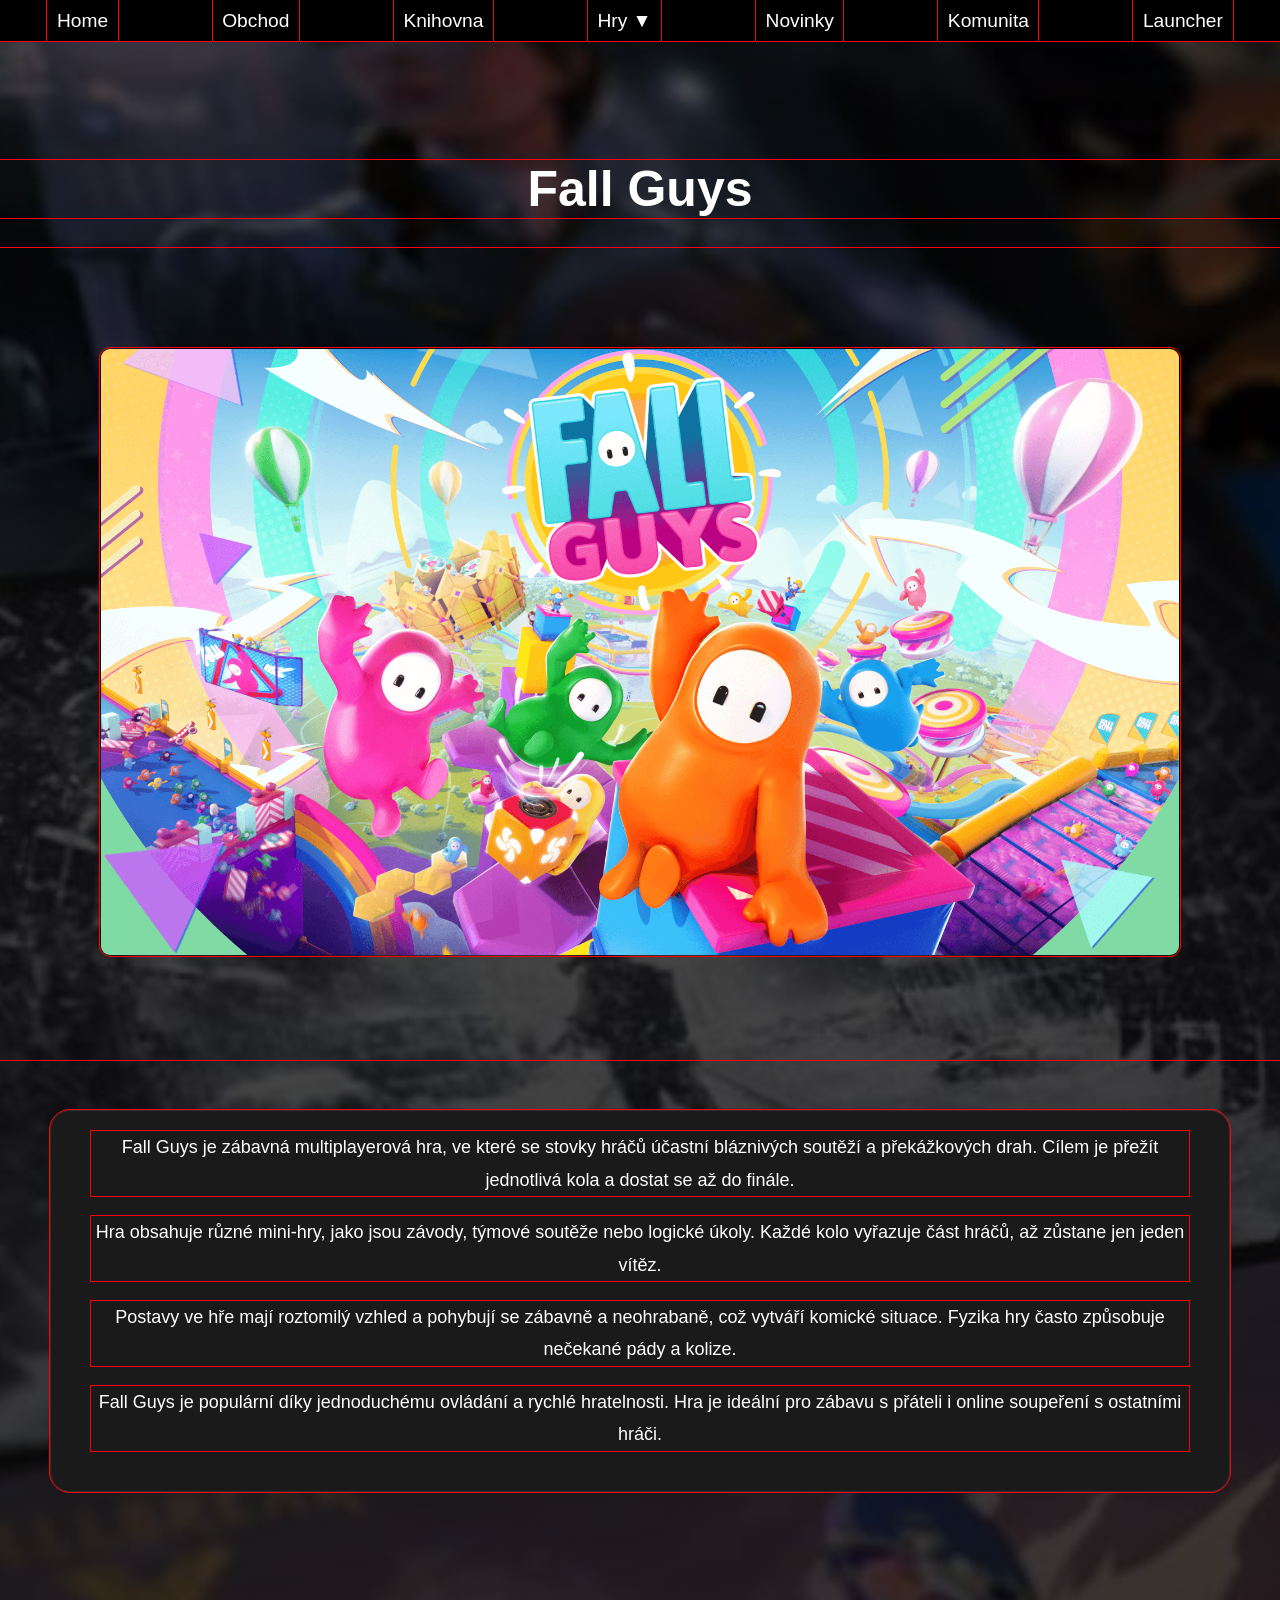
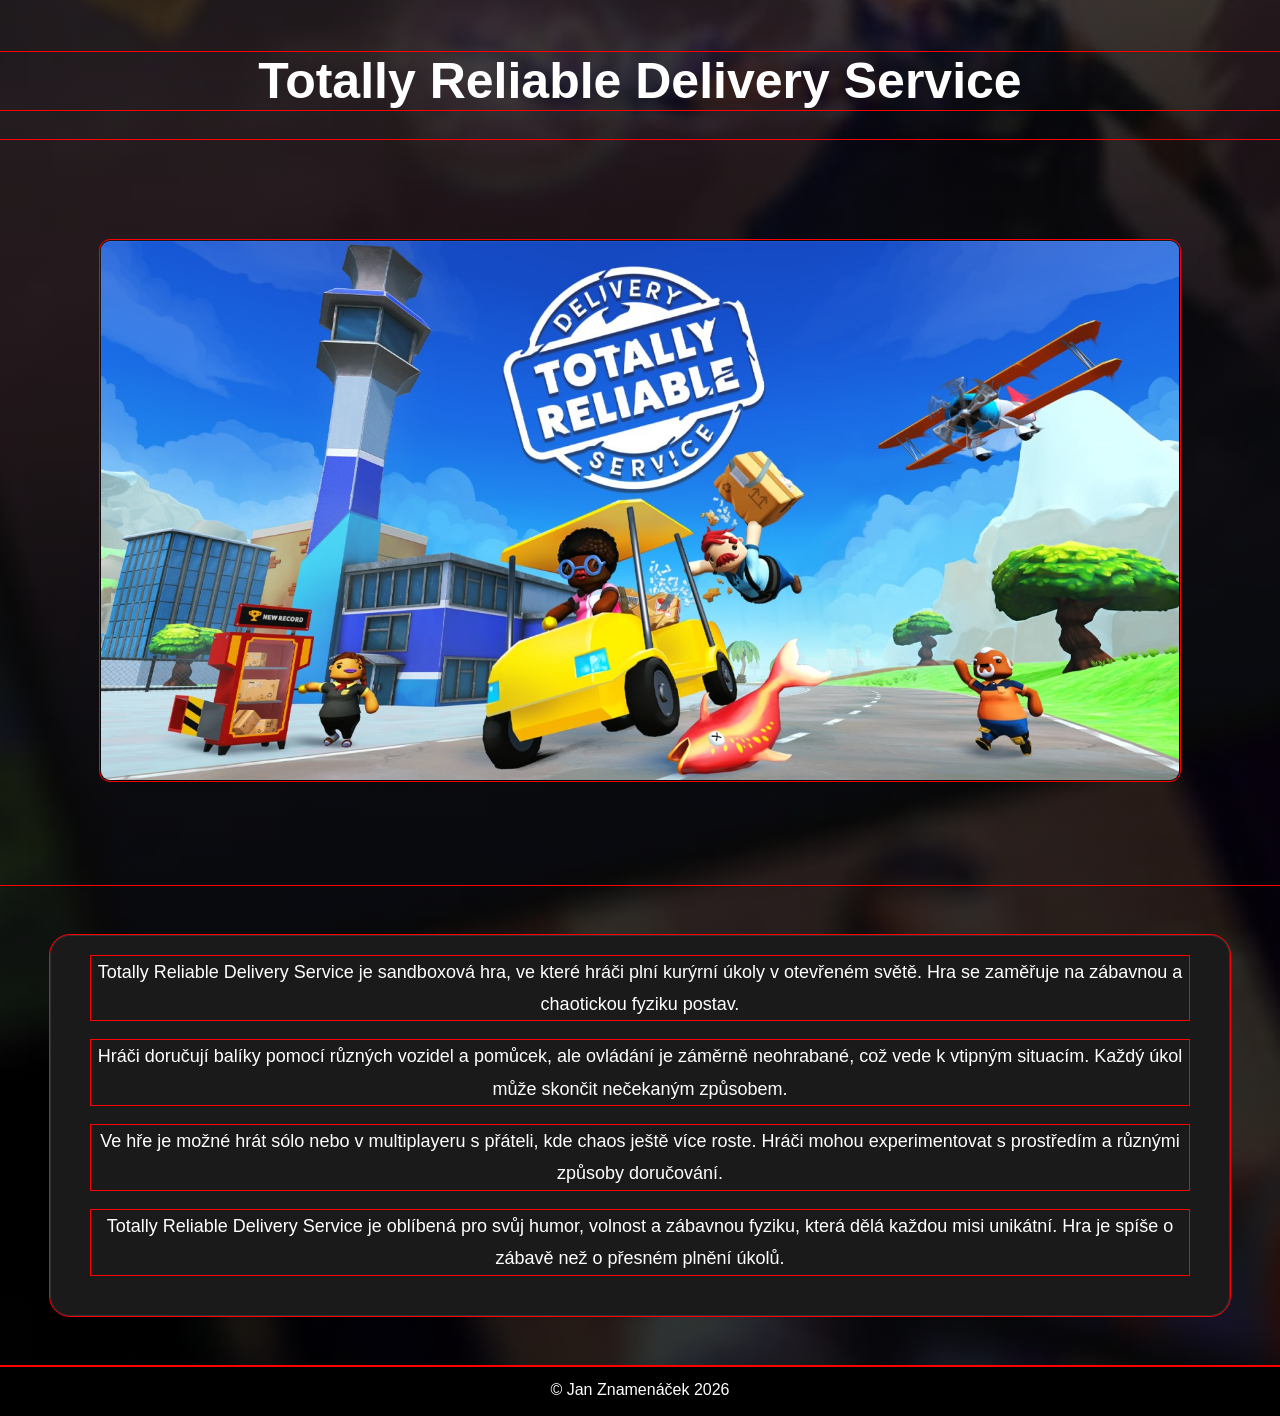
==== party.html @ 42ebba9d "Add files via upload" ====
<!DOCTYPE html>
<html lang="cs">

<head>
    <meta charset="UTF-8">
    <meta name="viewport" content="width=device-width, initial-scale=1.0">
    <title>Projekt 3</title>
    <link rel="stylesheet" href="css/mujstyl.css">
</head>

<body>
    <input type="checkbox" id="menu-toggle">

    <div class="topbar">
        <div class="logo">Epic Games</div>

        <label for="menu-toggle" class="burger">
            ☰
        </label>

    </div>

    <nav class="topmenu">

        <ul>
            <li><a href="index.html">Home</a></li>
            <li><a href="obchod.html">Obchod</a></li>
            <li><a href="knihovna.html">Knihovna</a></li>

            <li class="dropdown">
                <input type="checkbox" id="games-toggle">

                <label for="games-toggle" class="dropdown-button">
                    Hry ▼
                </label>
                <ul class="dropdown-menu">
                    <li><a href="akcni.html">akční </a></li>
                    <li><a href="strilecky.html">střílečky</a></li>
                    <li><a href="sportovni.html">sportovní </a></li>
                    <li><a href="zavodni.html">závodní </a></li>
                    <li><a href="party.html">párty </a></li>
                </ul>
            </li>

            <li><a href="novinky.html">Novinky</a></li>
            <li><a href="komunita.html">Komunita</a></li>
            <li><a href="launcher.html">Launcher</a></li>
        </ul>
    </nav>

    <div class="uvod">
        <div>
            <h1>Fall Guys</h1>
            <div class="obraz"><img src="img/epfallguys.png" alt="EP"></div>
            <article>
                <p>
                    Fall Guys je zábavná multiplayerová hra,
                    ve které se stovky hráčů účastní bláznivých soutěží a překážkových drah.
                    Cílem je přežít jednotlivá kola a dostat se až do finále.
                </p>

                <p>
                    Hra obsahuje různé mini-hry, jako jsou závody, týmové soutěže
                    nebo logické úkoly.
                    Každé kolo vyřazuje část hráčů, až zůstane jen jeden vítěz.
                </p>

                <p>
                    Postavy ve hře mají roztomilý vzhled a pohybují se zábavně a neohrabaně,
                    což vytváří komické situace.
                    Fyzika hry často způsobuje nečekané pády a kolize.
                </p>

                <p>
                    Fall Guys je populární díky jednoduchému ovládání a rychlé hratelnosti.
                    Hra je ideální pro zábavu s přáteli i online soupeření s ostatními hráči.
                </p>
            </article>
            <h1>Totally Reliable Delivery Service</h1>
            <div class="obraz"><img src="img/epdelivery.jpg" alt="EP"></div>
            <article>
                <p>
                    Totally Reliable Delivery Service je sandboxová hra,
                    ve které hráči plní kurýrní úkoly v otevřeném světě.
                    Hra se zaměřuje na zábavnou a chaotickou fyziku postav.
                </p>

                <p>
                    Hráči doručují balíky pomocí různých vozidel a pomůcek,
                    ale ovládání je záměrně neohrabané, což vede k vtipným situacím.
                    Každý úkol může skončit nečekaným způsobem.
                </p>

                <p>
                    Ve hře je možné hrát sólo nebo v multiplayeru s přáteli,
                    kde chaos ještě více roste.
                    Hráči mohou experimentovat s prostředím a různými způsoby doručování.
                </p>

                <p>
                    Totally Reliable Delivery Service je oblíbená pro svůj humor,
                    volnost a zábavnou fyziku, která dělá každou misi unikátní.
                    Hra je spíše o zábavě než o přesném plnění úkolů.
                </p>
            </article>
        </div>
    </div>






    <footer>
        &copy; Jan Znamenáček 2026
    </footer>
</body>

</html>
---- css/mujstyl.css ----
*{
    box-sizing: border-box;
    margin: 0;
    outline: 1px solid red;
}

body{
  font-family: Verdana, Geneva, Tahoma, sans-serif;
  }

   /* schová checkbox */
  #menu-toggle {
    display: none;
  }

  /* burger ikonka */
  .burger {
    font-size: 30px;
    cursor: pointer;
    user-select: none;

    display: block;
    text-align: right;

    background-color: black;
    color: white;
  }

  /* topmenu je defaultně skryté */
  .topmenu {
    display: none;
    margin-top: 0;
    border-top: 2px solid gray;
    
    position: absolute;
    width: 100%;
    background: black;
    z-index: 999;
  }

  /* po kliknutí na checkbox se zobrazí */
  #menu-toggle:checked ~ .topmenu {
    display: block;
  }

  .topmenu a {
    display: block;
    background-color: black;
    padding: 0.5em;
    text-decoration: none;
    color: white;
    text-align: left;
    font-size: 19.2px ;
  
  }

  .topmenu ul{
     list-style-type: none;
     padding-left: 0;
     background-color: black;
     margin-top: 0;
  }

  .topmenu a:hover{
    color: cyan;
  }

  .dropdown{
    position: relative;
  }

  .dropdown-menu{
    display: none;
    position: static;
    top: 100%;
    left: 0;
    flex-direction: column;
  }

  .dropdown .dropdown-menu{
    display: none;
  }

  .dropdown-button{
    display: block;
    background: black;
    color: white;
    cursor: pointer;
    font-size:19.2px ;
    padding: 0.5em;
  }

  .dropdown-button:hover{
    color: cyan;
  }

 #games-toggle{
    display:none;
}

#games-toggle:checked + .dropdown-button + .dropdown-menu{
    display:block;
}

  .topbar{
    display: flex;
    justify-content: space-between;
    align-items: center;
    background-color: black;
    padding: 10px;
  }

  .logo{
    color: white;
    font-size:19.2px ;
    font-weight: bold;
  }

  .uvod{
    background:
    linear-gradient(rgba(0,0,0,0.7), rgba(0,0,0,0.8)),
    url("../img/epuvod.jpg");
  
    background-size: cover;
    background-position: center;
  
    min-height: 100dvh;
    
  
    display: flex;
    align-items: flex-start;
    justify-content: center;
  
    text-align: center;
    color: white;
  }

  .uvod h1{
    margin-top: 160px;
    font-size:28px ;
    margin-bottom: 30px;
  }

  .uvod p{
    font-size: 14px;
    margin-left: 10px;
    margin-right: 10px;
    margin-bottom: 20px;
    line-height: 1.8;
  }
  
  .odkaz{
    margin-top: 50px;
    margin-bottom: 50px;
  }

  .odkaz a{
    text-decoration: none;
    color: white;
    border: 1px solid #00bfff;
    background: #00bfff;
    border-radius: 50px;
    padding:14px 30px ;
    display: inline-block;
    transition: 0.3s;
  }

  .odkaz a:hover{
    background: #008ecc;
    border: 1px solid #008ecc;
    transform: translateY(-3px);
  }
  
 article{
  border: 1px solid rgba(255,255,255,0.1);
  background-color: #1a1a1a;
  border-radius: 20px;
  color: white;
  line-height: 1.8;
  padding: 20px ;
  margin: 50px;
 }

 .obraz{
  padding: 40px;
 }

 .obraz img{
  width: 100%;
  border: 1px solid rgba(0, 0, 0, 0.24);
  border-radius: 10px;
  
 }



@media screen and (min-width: 635px ) {
    .burger{
        display: none;
    }

.topmenu ul{
    display: flex;
    justify-content: space-around;
}

.topmenu{
  display: block;
  border-top: none;
}

.logo{
  display: none;
}

.topbar{
  padding: 0;
  
}

.dropdown-menu{
  position: absolute;
}

.uvod h1{
    font-size:40px ;
    margin-bottom: 30px;
  }

  .uvod p{
    font-size: 16px;
    margin-left: 10px;
    margin-right: 10px;
  }

}

footer{
    background-color:black ;
    color: white;
    text-align: center;
    margin-top: 0;
    height: 50px;
    padding: 15px;
}

@media screen and (min-width: 768px ) {
   
}

@media screen and (min-width: 1200px ) {
  
  .uvod h1{
    font-size:50px ;
    margin-bottom: 30px;
  }

  .uvod p{
    font-size: 18px;
    margin-left: 20px;
    margin-right: 20px;
  }

  .obraz{
    padding: 100px;
  }
}
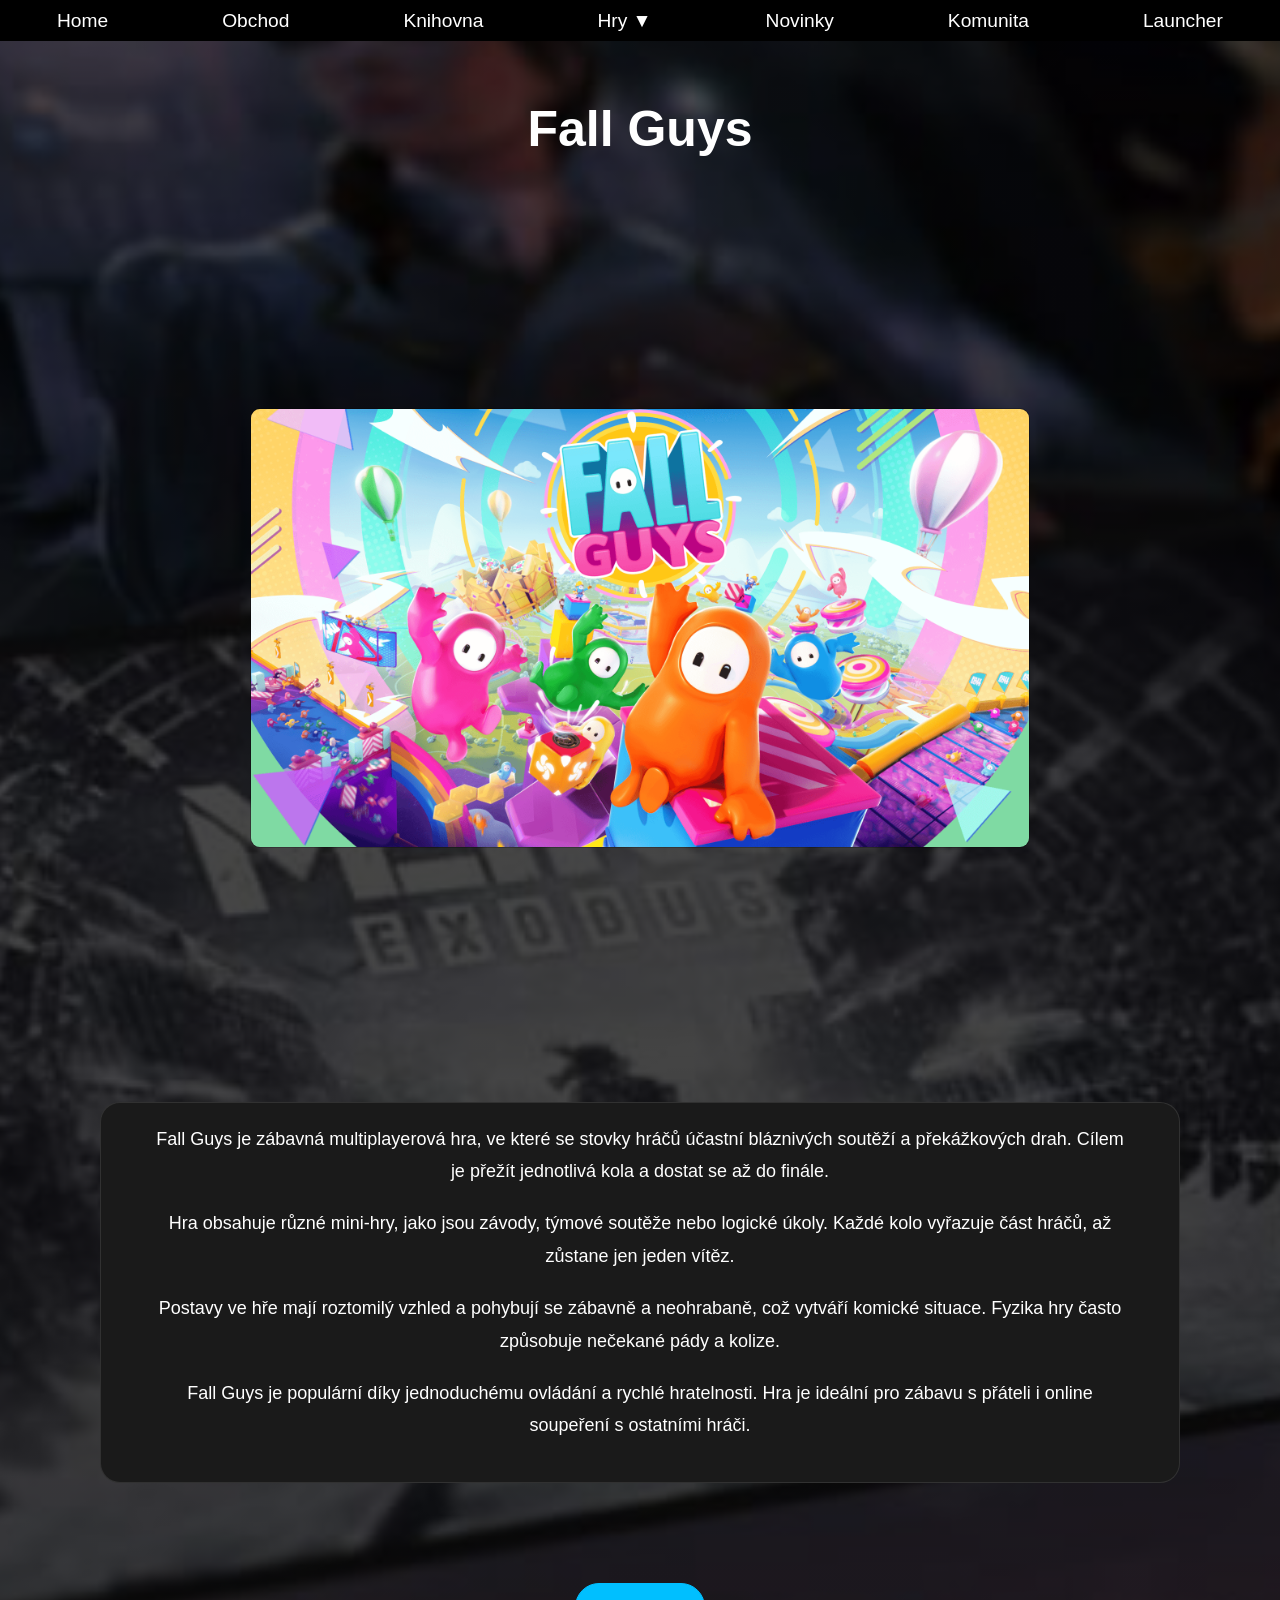
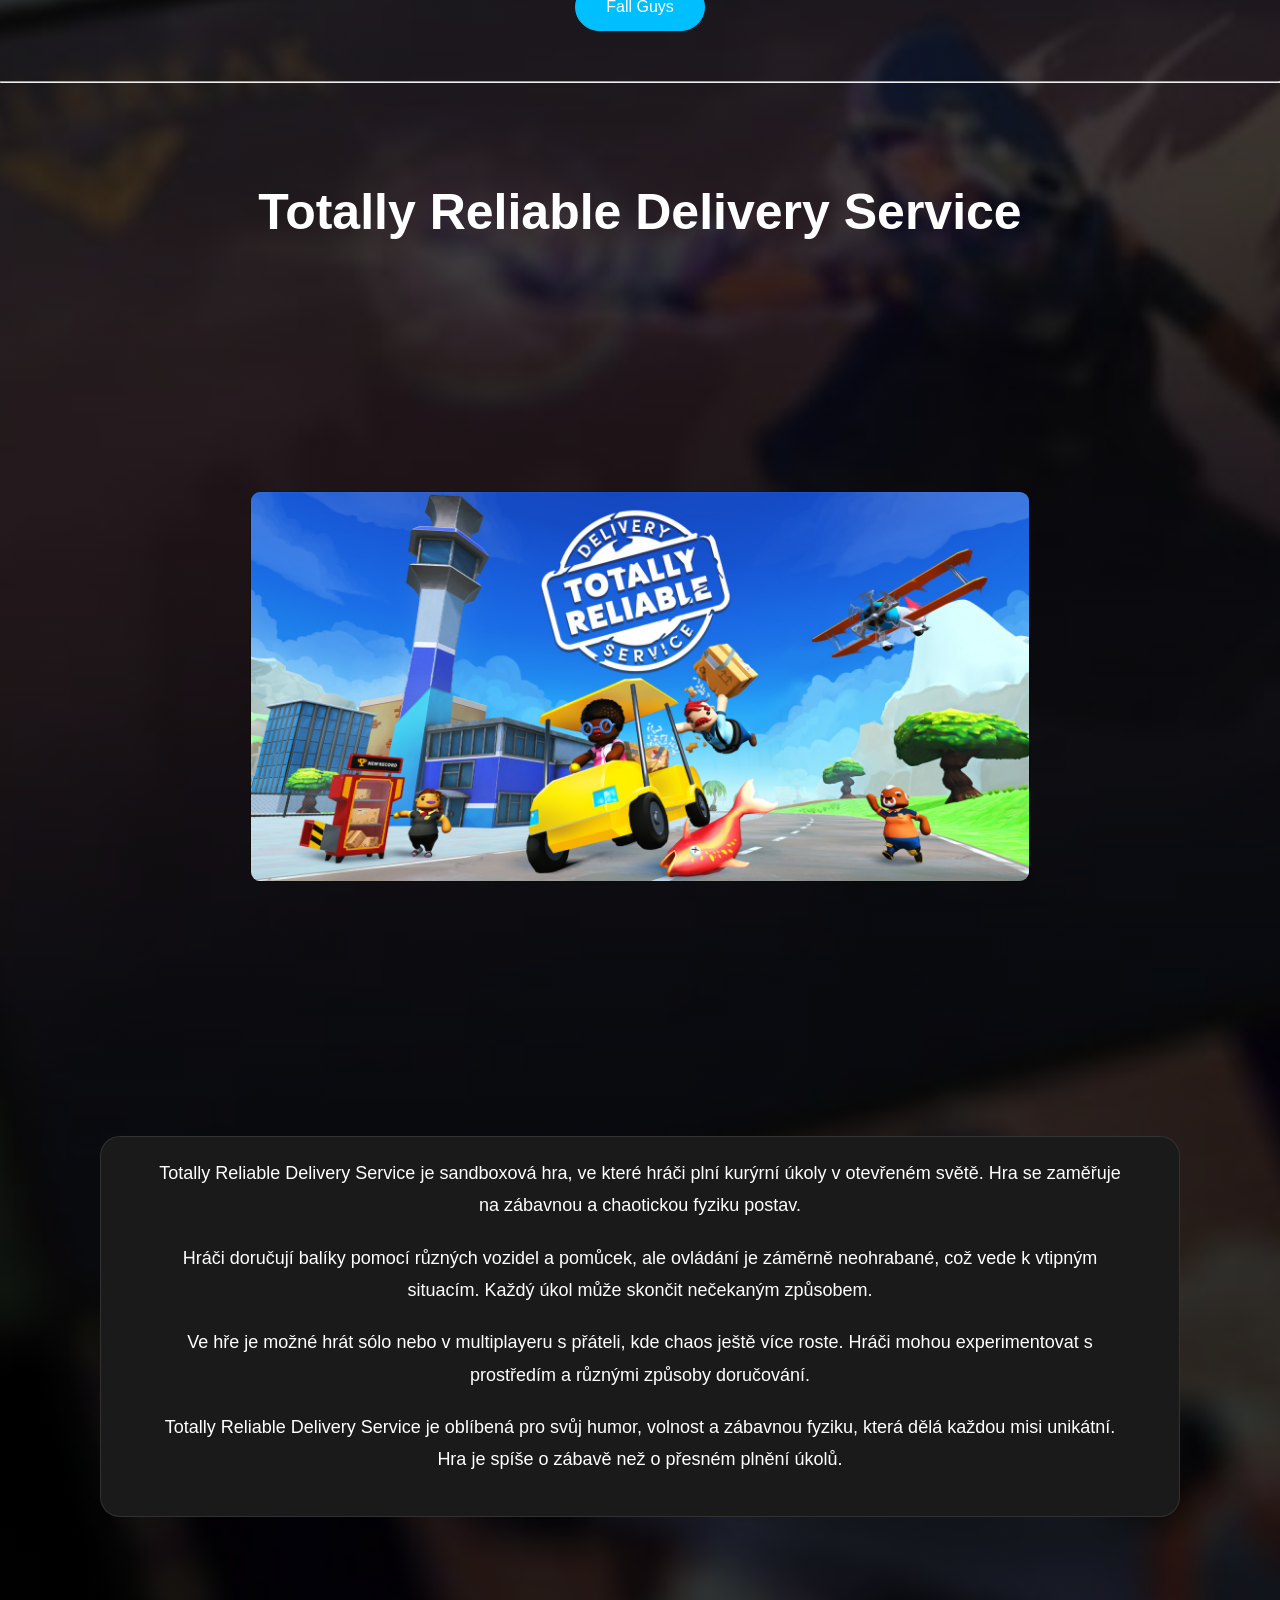
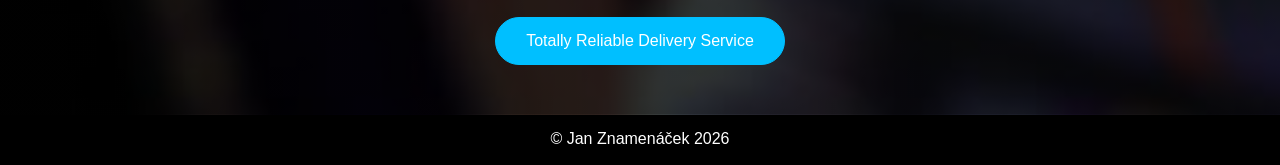
==== commit c5469b9b: "Add files via upload" ====
--- a/party.html
+++ b/party.html
@@ -76,6 +76,12 @@
                     Hra je ideální pro zábavu s přáteli i online soupeření s ostatními hráči.
                 </p>
             </article>
+            <div class="odkaz">
+                <a href="https://store.epicgames.com/p/fall-guys">Fall Guys</a>
+            </div>
+
+            <hr>
+
             <h1>Totally Reliable Delivery Service</h1>
             <div class="obraz"><img src="img/epdelivery.jpg" alt="EP"></div>
             <article>
@@ -103,6 +109,9 @@
                     Hra je spíše o zábavě než o přesném plnění úkolů.
                 </p>
             </article>
+            <div class="odkaz">
+                <a href="https://store.epicgames.com/p/totally-reliable-delivery-service">Totally Reliable Delivery Service</a>
+            </div>
         </div>
     </div>
 
--- a/css/mujstyl.css
+++ b/css/mujstyl.css
@@ -1,7 +1,6 @@
 *{
     box-sizing: border-box;
     margin: 0;
-    outline: 1px solid red;
 }
 
 body{
@@ -77,6 +76,10 @@
     flex-direction: column;
   }
 
+  .dropdown-menu a{
+    background-color:  #0d1426;
+  }
+
   .dropdown .dropdown-menu{
     display: none;
   }
@@ -136,7 +139,7 @@
   }
 
   .uvod h1{
-    margin-top: 160px;
+    margin-top: 100px;
     font-size:28px ;
     margin-bottom: 30px;
   }
@@ -182,7 +185,7 @@
  }
 
  .obraz{
-  padding: 40px;
+  margin: 50px;
  }
 
  .obraz img{
@@ -233,6 +236,10 @@
     margin-right: 10px;
   }
 
+  .obraz{
+    margin: 80px;
+  }
+
 }
 
 footer{
@@ -245,24 +252,29 @@
 }
 
 @media screen and (min-width: 768px ) {
-   
+   .obraz{
+    margin: 220px;
+   }
 }
 
 @media screen and (min-width: 1200px ) {
   
   .uvod h1{
     font-size:50px ;
-    margin-bottom: 30px;
+    margin-bottom: 20px;
   }
 
   .uvod p{
     font-size: 18px;
-    margin-left: 20px;
-    margin-right: 20px;
-  }
+    margin-left: 30px;
+    margin-right: 30px;
+    }
 
   .obraz{
-    padding: 100px;
-  }
-}
-
+    margin: 250px;
+  }
+  
+  article{
+    margin: 100px;
+  }
+}
